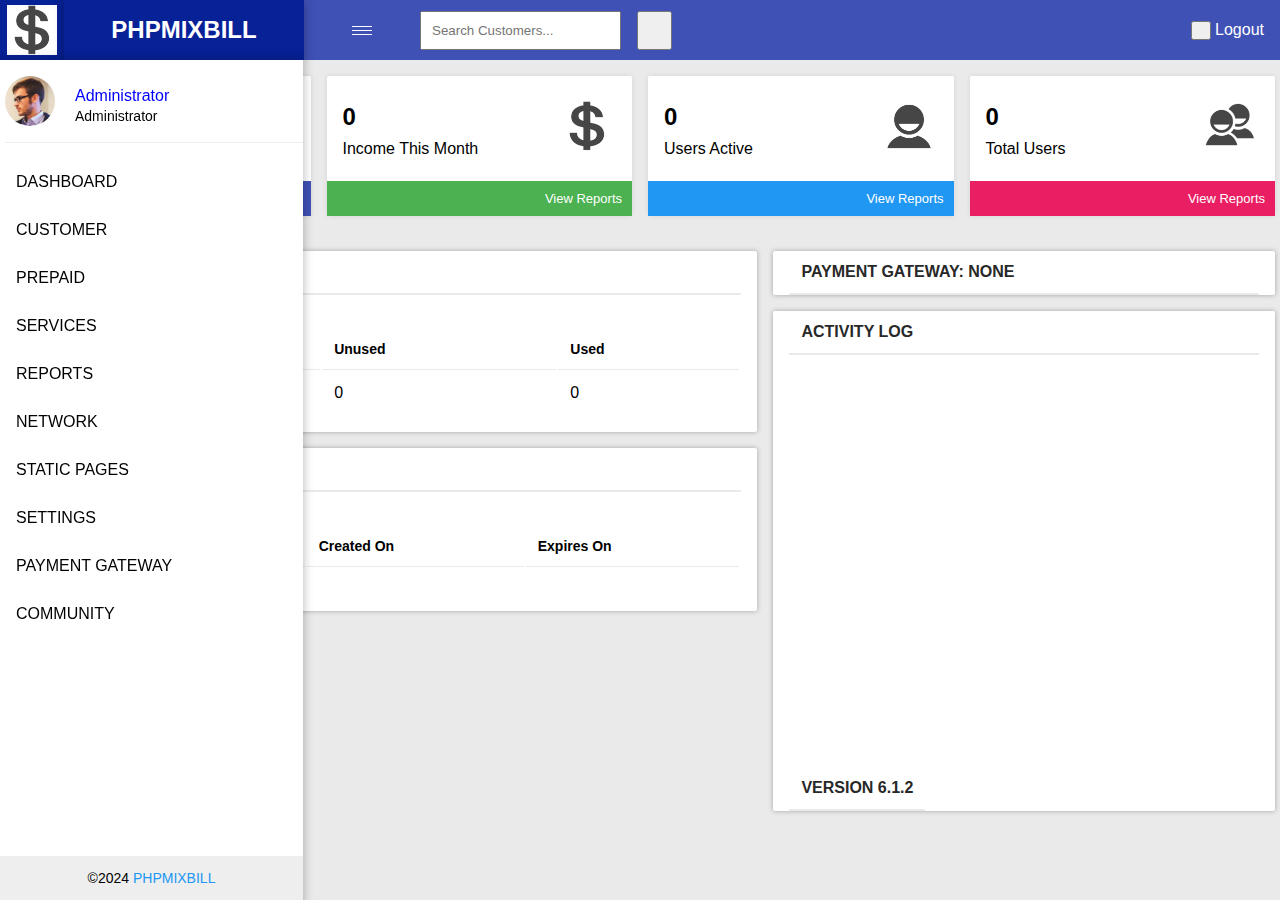
==== index.html @ 2510dfed "New" ====
<html lang="en">
<head>
  <meta charset="UTF-8">
  <meta name="viewport" content="width=device-width, initial-scale=1.0">
  <title>Document</title>
  <link rel="stylesheet" href="style.css">
</head>
<body>
  <header>
    <div class="nav-icon">
      <img src="./icon/money.png" alt="">
    </div>
    <div class="navBar" id="navBar">
      <h1 class="menu-header">PHPMIXBILL</h1>
      <nav>
      <div class="scroll_menu">
          <div class="user">
            <img src="./user/user-01.jpg.webp" alt="">
            <div class="user-id">
              <a href="#">Administrator</a>
              <p>Administrator</p>
            </div>
          </div>
        <ul>
          <li>
            <a href="#">DASHBOARD</a>
          </li>
          <li>
            <a href="#">CUSTOMER</a>
          </li>
          <li>
            <a href="#">PREPAID</a>
          </li>
          <li>
            <a href="#">SERVICES</a>
          </li>
          <li>
            <a href="#">REPORTS</a>
          </li>
          <li>
            <a href="#">NETWORK</a>
          </li>
          <li>
            <a href="#">STATIC PAGES</a>
          </li>
          <li>
            <a href="#">SETTINGS</a>
          </li>
          <li>
            <a href="#">PAYMENT GATEWAY</a>
          </li>
          <li>
            <a href="#">COMMUNITY</a>
          </li>
        </ul>
        </div>
        <div class="watermark"><p>&copy2024 <a href="#">PHPMIXBILL</a></p></div>
      </nav>
      </div>  

    <div id="header">
      <div class="header-1">
        <div class="toggle" id="menuBtn">
          <span class="top_line common"></span>
          <span class="mid_line common"></span>
          <span class="bottom_line common"></span>
        </div>
        <div class="search">
          <form action="/search" method="get" class="contact">
            <input type="search" placeholder="Search Customers..." id="search_customers">
          </form>
            <input type="button" value="" id="scan">
        </div>
      </div>
        <div class="header-2">
          <div class="logout">
            <input type="button" value="" id="scan" style="width: 20px;">  
            Logout
          </div>
        </div>
      </div>
    </header>
    <script src="script.js"></script>

    <div class="sticky-header">0</div>
    
    <!-- Container 1 -->
  <div class="container-1" id="container">
    <div class="container">
      <div class="box-1">
        <div class="balance">
          <h2 class="income" id="income-1">0</h2>
          <p>Income Today</p>
        </div>
        <div class="icon"><img src="./icon/price.png" alt="" style="width: 50px;"></div>
      </div>
      <div class="box-2" id="box_container-1">
        <a href="#">View Reports</a>
      </div>
    </div>
    <div class="container">
      <div class="box-1">
        <div class="balance">
          <h2 class="income" id="income-2">0</h2>
          <p>Income This Month</p>
        </div>
        <div class="icon"><img src="./icon/money.png" alt="" style="width: 50px;"></div>
      </div>
      <div class="box-2" id="box_container-2">
        <a href="#">View Reports</a>
      </div>
    </div>
    <div class="container">
      <div class="box-1">
        <div class="balance">
          <h2 class="income" id="income-3">0</h2>
          <p>Users Active</p>
        </div>
        <div class="icon"><img src="./icon/person.png" alt="" style="width: 50px;"></div>
      </div>
      <div class="box-2" id="box_container-3">
        <a href="#">View Reports</a>
      </div>
    </div>
    <div class="container">
      <div class="box-1">
        <div class="balance">
          <h2 class="income" id="income-4">0</h2>
          <p>Total Users</p>
        </div>
        <div class="icon"><img src="./icon/people.png" alt="" style="width: 50px;"></div>
      </div>
      <div class="box-2" id="box_container-4">
        <a href="#">View Reports</a>
      </div>
    </div>
  </div>

<!-- Container-2 -->
<div class="container-2" id="container">
  <div class="box-table-1">
    <div class="box-21" id="box-21">
      <h2>VOUCHERS STOCK</h2>
      <table class="table-1">
        <thead>
          <tr>
            <th>Plan Name</th>
            <th>Unused</th>
            <th>Used</th>
          </tr>
        </thead>
        <tbody>
          <tr>
            <td>Total</td>
            <td>0</td>
            <td>0</td>
          </tr>
        </tbody>
      </table>
    </div>
    <div class="box-21" id="box-22">
      <h2>USER EXPIRED, TODAY</h2>
      <table class="table-2">
        <thead>
          <tr>
            <th>Id</th>
            <th>Username</th>
            <th>Created On</th>
            <th>Expires On</th>
          </tr>
        </thead>
        <tbody>
          <tr>
            <td></td>
            <td></td>
            <td></td>
            <td></td>
          </tr>
        </tbody>
      </table>
    </div>
  </div>
  <div class="box-table-2">
    <div class="box-22" id="box-22"><h2>PAYMENT GATEWAY: NONE</h2></div>
    <div class="box-22" id="box-23">
      <h2>ACTIVITY LOG</h2>
      <h2 class="box-231">VERSION 6.1.2</h2>
    </div>
  </div>
</div>

</body>
</html>
---- style.css ----
* {
  margin: 0;
  padding: 0;
  box-sizing: border-box;
}

body {
  background-color: #eaeaea;
  font-family: Arial, Helvetica, sans-serif;
  font-size: 16px;
  position: relative;
}

header {
  position: fixed;
  width: 100%;
  top: 0;
  color: white;
  display: flex;
  align-items: center;
  background-color: #3f51b5;
  height: 60px;
  z-index: 1000;
}

.nav-icon {
  padding: 7px;
  background-color: #072196;
  height: 60px;
  display: flex;
  align-items: center;
  justify-content: center;
}

.nav-icon img {
  height: 50px;
}

header h1  {
  font-size: 24px;
}

.header-1 {
  display: flex;
  align-items: center;
}

.search {
  display: flex;
  gap: 1rem;
}

#search_customers {
  padding: 10px;
}

#scan {
  width: 35px;
}

#header {
  display: flex;
  justify-content: space-between;
  align-items: center;
  flex: 1;
  margin-right: 1em;
}

.menu-header {
  background-color: #072196;
  box-shadow: 0 0 10px rgba(0, 0, 0, 0.3);
  height: 100%;
  display: flex;
  justify-content: center;
  align-items: center;
  width: 240px;
}

#menuBtn {
  width: 20px;
  height: 10px;
  position: relative;
  display: flex;
  flex-direction: column;
  justify-content: center;
  margin-left: 3em;
  margin-right: 3em;
  cursor: pointer;
}

.common {
  position: absolute;
  background-color: rgb(255, 255, 255);
  height: 1px;
  width: 100%;
}

.top_line {
  top: 10%;
}

.mid_line {
  top: 50%;
}

.bottom_line {
  bottom: 0;
}

/* Scroll Menu */
.navBar {
  display: block;
  box-sizing: border-box;
}

nav {
  background-color: white;
  position: fixed;
  top: 60px;
  color: #000;
  width: 303px;
  box-shadow: 0 0 10px rgba(0, 0, 0, 0.3);
  height: 100vh;
  overflow-y: scroll;
  scrollbar-width: thin;
  left: 0;
}

nav a {
  color: #2197f4;
  text-decoration: none;
  width: 100%;
}

nav li {
  list-style: none;
}

.profile-img {
  width: 70px;
  border-radius: 50%;
}

.user {
  display: flex;
  align-items: center;
  column-gap: 20px;
  margin-top: 1rem;
  margin-left: 5px;
  padding-bottom: 1rem;
  border-bottom: 1px solid;
  border-color: #eeeeee;
  font-size: 16px;
}

.user img {
  height: 50px;
  width: 50px;
  border-radius: 50%;
}

.user-id a {
  color: blue;
}

.user-id p {
  font-size: 14px;
}

.user-id {
  line-height: 20px;
  margin-top: 10px;
}

ul {
  margin-top: 15px;
  list-style: none;
}

li {
  line-height: 1rem;
}

nav ul li a {
  padding: 1em;
  display: block;
  text-decoration: none;
  color: black;
  width: 100%;
}

li:hover {
  background-color: #eeeeee;
}

/* Watermark */
.watermark {
  position: fixed;
  z-index: 1000;
  bottom: 0;
  background-color: #eeeeee;
  width: 303px;
  padding: 1em;
  text-align: center;
  font-size: 14px;
  pointer-events: none;
}

.sticky-header {
  height: 60px;
}

/* Container-1 */
a {
  color: white;
  text-decoration: none;
}

.container-1 {
  margin-top: 20px;
  margin-right: 1rem;
  display: flex;
  justify-content: center;
  justify-content: center;
  align-items: center;
  gap: 1rem;
  
}

.container {
  flex: 1;
  display: flex;
  flex-direction: column;
  min-width: 250px;
  margin-bottom: 1.2rem;
  border-radius: 2px;
  box-shadow: 0 0 5px rgba(41, 41, 41, 0.1);
}

.box-1 {
  background-color: #fff;
  padding: 1rem;
  padding-top: 25px;
  padding-bottom: 1rem;
  line-height: 2rem;
  display: flex;
  position: relative;
  border-top-right-radius: 2px;
  border-top-left-radius: 2px;
}

.icon {
  position: absolute;
  right: 20px;
}

.box-2 {
  background-color: #3f51b5;
  padding: 10px;
  display: flex;
  justify-content: flex-end;
  font-size: 13px;
}

#box_container-1 {
  background-color: #3f51b5;
}

#box_container-2 {
  background-color: #4cb151;
}

#box_container-3 {
  background-color: #2197f4;
}

#box_container-4 {
  background-color: #ea1e63;
}

.balance {
  z-index: 1;
}

/* Container-2 */
.container-2 {
  display: flex;
  column-gap: 1rem;
  margin-right: 1rem;
}

.container-2 h2 {
  font-size: 16px;
  color: rgb(40, 40, 40);
  padding: 12px;
  border-bottom: 2px solid #eaeaea;
  margin: 0 1rem;
}

.box-table-1 {
  flex: 1.5;
}

.box-table-2 {
  flex: 1;
}

.box-21 {
  box-shadow: 0 0 5px rgba(0, 0, 0, 0.3);
  border-radius: 2px;
  margin-bottom: 1rem;
  background-color: white;
}

.box-22 {
  border-radius: 2px;
  box-shadow: 0 0 5px rgba(0, 0, 0, 0.3);
  margin-bottom: 1rem;
  background-color: white;
}

#box-23 {
  position: relative;
  height: 500px;
}

.box-231 {
  position: absolute;
  bottom: 0;
}

/* Table */
table {
  margin-top: 1rem;
  width: 100%;
  padding: 1rem;
  text-align: left;
}

th {
  padding: 12px;
  border-bottom: 1px solid #eaeaea;
  font-size: 14px;
  
}

td {
  padding: 12px;
}

#container {
  margin-left: 350px;
  margin-right: 1rem;
}

@media screen and (min-width: 1301px) {
  nav {
    padding-bottom: 100px;
  }
}

@media screen and (max-width: 1300px) {
  #container {
    margin-left: 5px;
    margin-right: 5px;
  }

  nav {
    padding-bottom: 100px;
  }

  .container-1 {
    margin: 1em;
    flex-wrap: wrap;
  }

  .container-2 {
    flex-wrap: wrap;
    margin: 1em;
  }
}

@media screen and (max-width: 600px) {
  .container-1 {
    flex: 1 1 100%;
  }

  .container-2 {
    display: flex;
    flex-direction: column;
  }
}
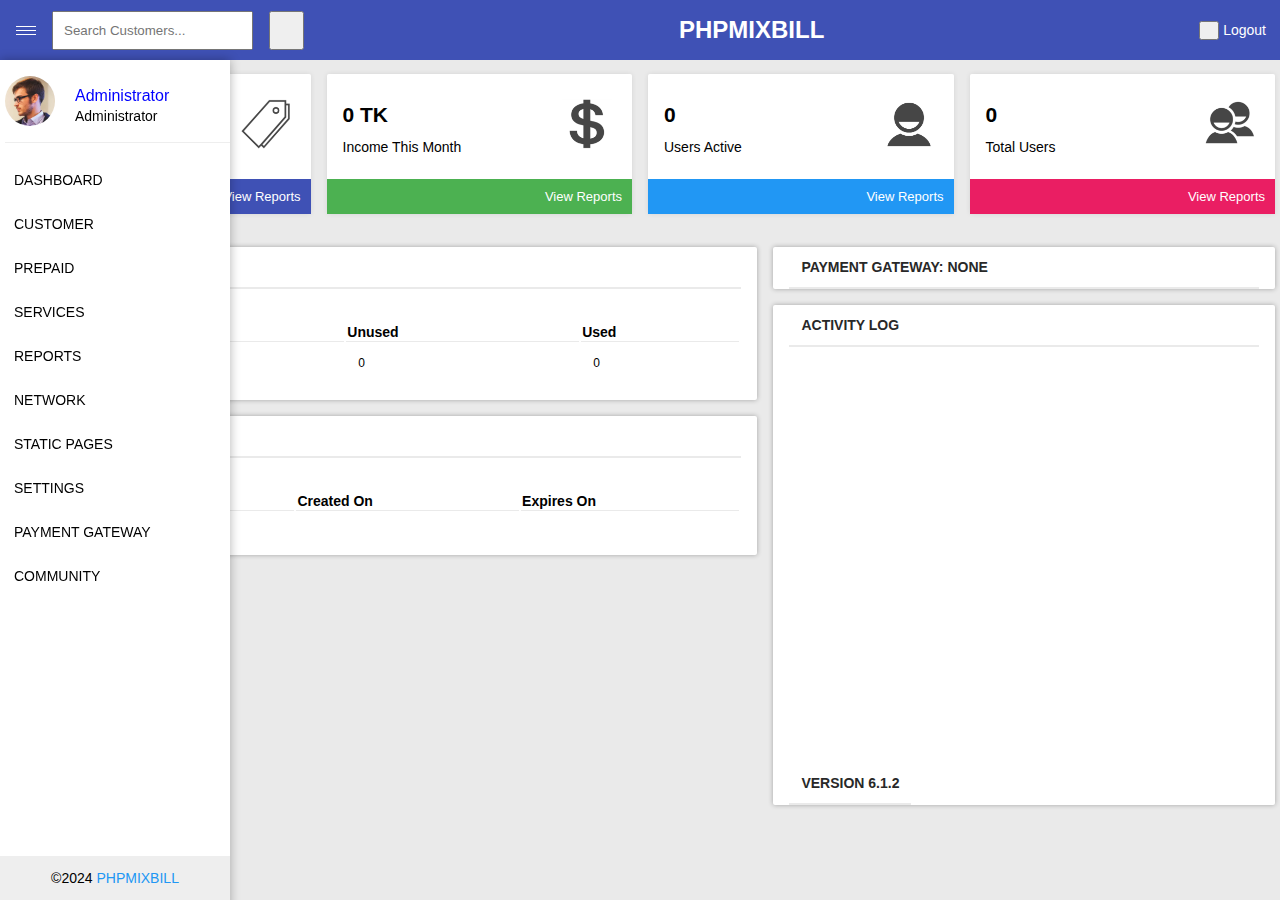
==== commit d0beb985: "New Update" ====
--- a/index.html
+++ b/index.html
@@ -69,9 +69,10 @@
           <form action="/search" method="get" class="contact">
             <input type="search" placeholder="Search Customers..." id="search_customers">
           </form>
-            <input type="button" value="" id="scan">
+          <input type="button" value="" id="scan">
         </div>
       </div>
+      <h1 class="small-header">PHPMIXBILL</h1>
         <div class="header-2">
           <div class="logout">
             <input type="button" value="" id="scan" style="width: 20px;">  
@@ -89,7 +90,7 @@
     <div class="container">
       <div class="box-1">
         <div class="balance">
-          <h2 class="income" id="income-1">0</h2>
+          <h2 class="income" id="income-1">0 TK</h2>
           <p>Income Today</p>
         </div>
         <div class="icon"><img src="./icon/price.png" alt="" style="width: 50px;"></div>
@@ -101,7 +102,7 @@
     <div class="container">
       <div class="box-1">
         <div class="balance">
-          <h2 class="income" id="income-2">0</h2>
+          <h2 class="income" id="income-2">0 TK</h2>
           <p>Income This Month</p>
         </div>
         <div class="icon"><img src="./icon/money.png" alt="" style="width: 50px;"></div>
--- a/style.css
+++ b/style.css
@@ -353,6 +353,10 @@
   margin-right: 1rem;
 }
 
+.small-header {
+  display: none;
+}
+
 @media screen and (min-width: 1301px) {
   nav {
     padding-bottom: 100px;
@@ -360,20 +364,68 @@
 }
 
 @media screen and (max-width: 1300px) {
+  body {
+    font-size: 14px;
+  }
+
+  nav {
+    width: 230px;
+  }
+
+  nav ul {
+    margin-bottom: 40px;
+  }
+
+  .watermark {
+    width: 230px;
+  }
+
+  
+  thead {
+    font-size: 12px;
+  }
+
+  th {
+    padding: 1px;
+  }
+
+  tbody {
+    font-size: 12px;
+  }
+  
+  .small-header {
+    display: block;
+  }
+
+  #menuBtn {
+    margin-left: 1rem;
+    margin-right: 1rem;
+  }
+
+  .menu-header {
+    display: none;
+  }
+  .nav-icon {
+    display: none;
+  }
   #container {
     margin-left: 5px;
     margin-right: 5px;
   }
-
+  
   nav {
     padding-bottom: 100px;
   }
-
+  
   .container-1 {
     margin: 1em;
     flex-wrap: wrap;
   }
-
+  
+  .container-2 h2 {
+    font-size: 14px;
+  }
+  
   .container-2 {
     flex-wrap: wrap;
     margin: 1em;
@@ -381,6 +433,12 @@
 }
 
 @media screen and (max-width: 600px) {
+  .search {
+    display: none;
+  }
+  .logout  {
+    display: none;
+  }
   .container-1 {
     flex: 1 1 100%;
   }
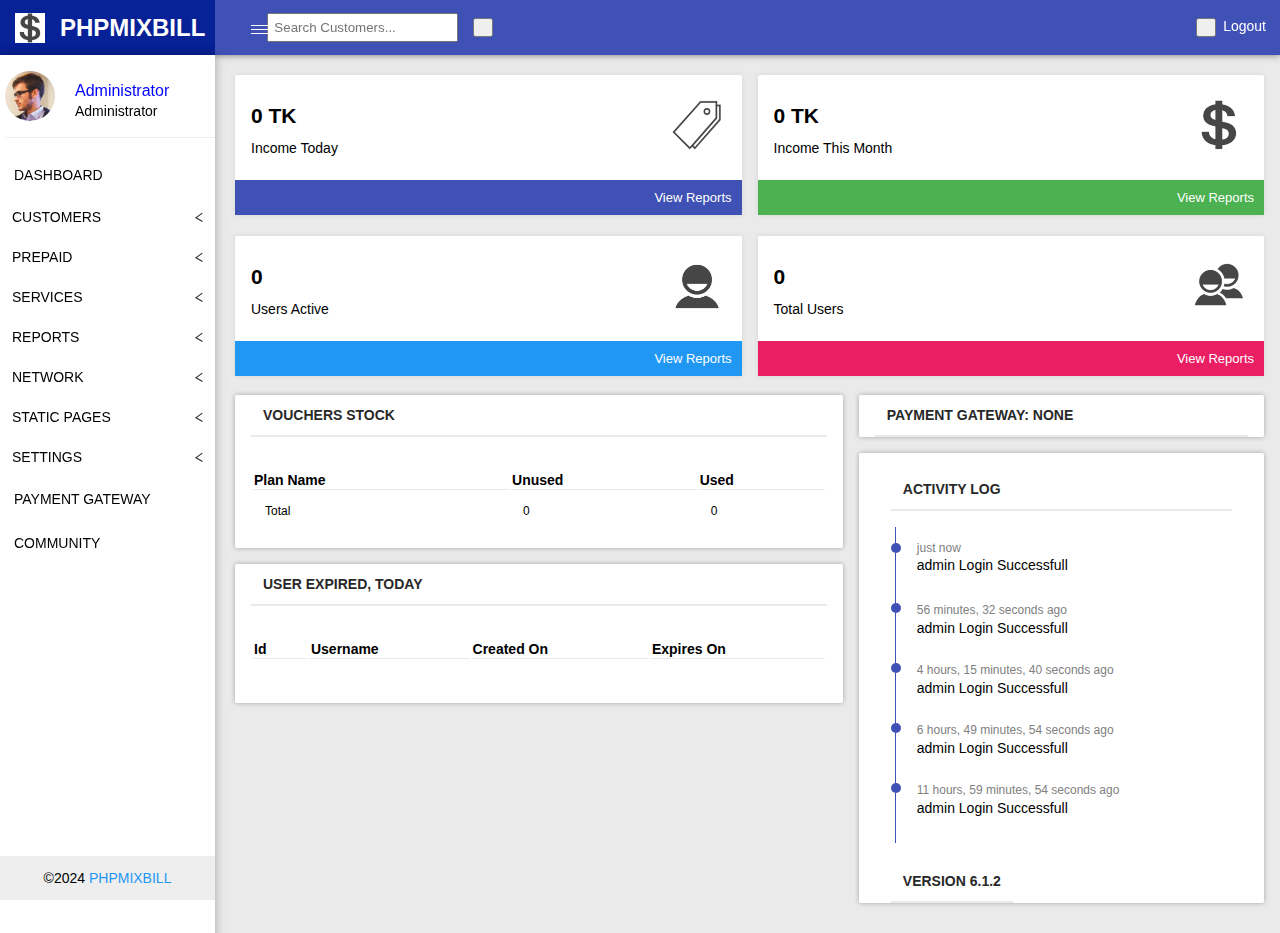
==== commit e7255253: "New add" ====
--- a/index.html
+++ b/index.html
@@ -23,28 +23,94 @@
           </div>
         <ul>
           <li>
-            <a href="#">DASHBOARD</a>
-          </li>
-          <li>
-            <a href="#">CUSTOMER</a>
-          </li>
-          <li>
-            <a href="#">PREPAID</a>
-          </li>
-          <li>
-            <a href="#">SERVICES</a>
-          </li>
-          <li>
-            <a href="#">REPORTS</a>
-          </li>
-          <li>
-            <a href="#">NETWORK</a>
-          </li>
-          <li>
-            <a href="#">STATIC PAGES</a>
-          </li>
-          <li>
-            <a href="#">SETTINGS</a>
+            <a href="index.html">DASHBOARD</a>
+          </li>
+          <li>
+            <details>
+              <summary>CUSTOMERS
+                <div class="arrow">
+                  <span class="top-arrow arrow-body"></span>
+                  <span class="bottom-arrow arrow-body"></span>
+                </div>
+              </summary>
+              <a href="New-contact.html">Add New Contatct</a>
+              <a href="list-contact.html">List Contact</a>
+            </details>
+          </li>
+          <li>
+            <details>
+              <summary>PREPAID
+                <div class="arrow">
+                  <span class="top-arrow arrow-body"></span>
+                  <span class="bottom-arrow arrow-body"></span>
+                </div>
+              </summary>
+              <a href="prepaid-user.html">Prepaid Users</a>
+              <a href="prepaid-vouchers.html">Prepaid Vouchers</a>
+              <a href="#">Refill Account</a>
+              <a href="#">Recharge Account</a>
+            </details>
+          </li>
+          <li>
+            <details>
+              <summary>SERVICES
+                <div class="arrow">
+                  <span class="top-arrow arrow-body"></span>
+                  <span class="bottom-arrow arrow-body"></span>
+                </div>
+              </summary>
+              <a href="#">Hotspot Plans</a>
+              <a href="#">PPPOE Plans</a>
+              <a href="#">Bandwidth Plans</a>
+            </details>
+          </li>
+          <li>
+            <details>
+              <summary>REPORTS
+                <div class="arrow">
+                  <span class="top-arrow arrow-body"></span>
+                  <span class="bottom-arrow arrow-body"></span>
+                </div>
+              </summary>
+              <a href="daily-reports.html">Daily Reports</a>
+              <a href="#">Period Reports</a>
+            </details>
+          </li>
+          <li>
+            <details>
+              <summary>NETWORK
+                <div class="arrow">
+                  <span class="top-arrow arrow-body"></span>
+                  <span class="bottom-arrow arrow-body"></span>
+                </div>
+              </summary>
+              <a href="routers.html">Routers</a>
+              <a href="ip-pool.html">IP Pool</a>
+            </details>
+          </li>
+          <li>
+            <details>
+              <summary>STATIC PAGES
+                <div class="arrow">
+                  <span class="top-arrow arrow-body"></span>
+                  <span class="bottom-arrow arrow-body"></span>
+                </div>
+              </summary>
+              <a href="#">Routers</a>
+              <a href="#">IP Pool</a>
+            </details>
+          </li>
+          <li>
+            <details>
+              <summary>SETTINGS
+                <div class="arrow">
+                  <span class="top-arrow arrow-body"></span>
+                  <span class="bottom-arrow arrow-body"></span>
+                </div>
+              </summary>
+              <a href="#">Routers</a>
+              <a href="#">IP Pool</a>
+            </details>
           </li>
           <li>
             <a href="#">PAYMENT GATEWAY</a>
@@ -69,14 +135,14 @@
           <form action="/search" method="get" class="contact">
             <input type="search" placeholder="Search Customers..." id="search_customers">
           </form>
-          <input type="button" value="" id="scan">
+          <input type="button" value="" id="scan" style="width: 20px;">
         </div>
       </div>
       <h1 class="small-header">PHPMIXBILL</h1>
         <div class="header-2">
           <div class="logout">
-            <input type="button" value="" id="scan" style="width: 20px;">  
-            Logout
+            <input type="button" value="" id="logout" style="width: 20px;">  
+            <p>Logout</p>
           </div>
         </div>
       </div>
@@ -183,10 +249,79 @@
   </div>
   <div class="box-table-2">
     <div class="box-22" id="box-22"><h2>PAYMENT GATEWAY: NONE</h2></div>
-    <div class="box-22" id="box-23">
+    <div class="box-23" id="box-23">
       <h2>ACTIVITY LOG</h2>
-      <h2 class="box-231">VERSION 6.1.2</h2>
-    </div>
+
+      <div class="data-activity">
+        <div class="flex-log-1">
+          <div class="bullet-log">
+            <span class="line-top"></span>
+            <span class="bullet"></span>
+            <span class="line"></span>
+          </div>
+        </div>
+        <div class="flex-log-2">
+          <div class="data-log">
+            <div id="time-log">just now</div>
+            <div id="activity-log">admin Login Successfull</div>
+          </div>
+        </div>
+      </div>
+
+      <div class="data-activity2">
+        <div class="flex-log-1">
+          <div class="bullet-log">
+            <span class="bullet"></span>
+            <span class="line"></span>
+          </div>
+        </div>
+        <div class="flex-log-2">
+          <div class="data-log">
+            <div id="time-log">56 minutes, 32 seconds ago</div>
+            <div id="activity-log">admin Login Successfull</div>
+          </div>
+        </div>
+      </div>
+
+      <div class="data-activity2">
+        <div class="flex-log-1">
+          <div class="bullet-log">
+            <span class="bullet"></span>
+            <span class="line"></span>
+          </div>
+        </div>
+        <div class="flex-log-2">
+          <div id="time-log">4 hours, 15 minutes, 40 seconds ago</div>
+          <div id="activity-log">admin Login Successfull</div>
+        </div>
+      </div>
+
+      <div class="data-activity2">
+        <div class="flex-log-1">
+          <div class="bullet-log">
+            <span class="bullet"></span>
+            <span class="line"></span>
+          </div>
+        </div>
+        <div class="flex-log-2">
+          <div id="time-log">6 hours, 49 minutes, 54 seconds ago</div>
+            <div id="activity-log">admin Login Successfull</div>
+        </div>
+      </div>
+
+      <div class="data-activity2">
+        <div class="flex-log-1">
+          <div class="bullet-log">
+            <span class="bullet"></span>
+            <span class="line"></span>
+          </div>
+        </div>
+        <div class="flex-log-2">
+          <div id="time-log">11 hours, 59 minutes, 54 seconds ago</div>
+            <div id="activity-log">admin Login Successfull</div>
+        </div>
+      </div>
+      <h2 class="box-231">VERSION 6.1.2</h2>    </div>
   </div>
 </div>
 
--- a/style.css
+++ b/style.css
@@ -7,7 +7,7 @@
 body {
   background-color: #eaeaea;
   font-family: Arial, Helvetica, sans-serif;
-  font-size: 16px;
+  font-size: 14px;
   position: relative;
 }
 
@@ -19,21 +19,23 @@
   display: flex;
   align-items: center;
   background-color: #3f51b5;
+  height: 55px;
+  z-index: 1000;
+  box-shadow: 0 0 7px rgba(0, 0, 0, 0.5);
+}
+
+.nav-icon {
+  padding: 0;
+  background-color: #072196;
+  width: 60px;
   height: 60px;
-  z-index: 1000;
-}
-
-.nav-icon {
-  padding: 7px;
-  background-color: #072196;
-  height: 60px;
   display: flex;
   align-items: center;
   justify-content: center;
 }
 
 .nav-icon img {
-  height: 50px;
+  width: 30px;
 }
 
 header h1  {
@@ -47,15 +49,18 @@
 
 .search {
   display: flex;
-  gap: 1rem;
+  justify-content: center;
+  align-items: center;
+  gap: 15px;
 }
 
 #search_customers {
   padding: 10px;
 }
 
-#scan {
-  width: 35px;
+.logout {
+  display: flex;
+  gap: 7px;
 }
 
 #header {
@@ -68,12 +73,13 @@
 
 .menu-header {
   background-color: #072196;
-  box-shadow: 0 0 10px rgba(0, 0, 0, 0.3);
+  /* box-shadow: 0 0 10px rgba(0, 0, 0, 0.3); */
   height: 100%;
   display: flex;
   justify-content: center;
   align-items: center;
-  width: 240px;
+  margin-left: 0;
+  padding-right: 10px;
 }
 
 #menuBtn {
@@ -97,14 +103,17 @@
 
 .top_line {
   top: 10%;
+  transform: translate(100%, 100%);
 }
 
 .mid_line {
   top: 50%;
+  transform: translate(100%, 100%);
 }
 
 .bottom_line {
   bottom: 0;
+  transform: translate(100%, 100%);
 }
 
 /* Scroll Menu */
@@ -116,14 +125,19 @@
 nav {
   background-color: white;
   position: fixed;
-  top: 60px;
+  top: 55px;
   color: #000;
-  width: 303px;
+  width: 215px;
   box-shadow: 0 0 10px rgba(0, 0, 0, 0.3);
   height: 100vh;
+  padding-bottom: 90px;
+  left: 0;
+}
+
+nav:hover {
   overflow-y: scroll;
   scrollbar-width: thin;
-  left: 0;
+
 }
 
 nav a {
@@ -189,9 +203,46 @@
   width: 100%;
 }
 
-li:hover {
+a:hover {
   background-color: #eeeeee;
 }
+
+summary:hover {
+  background-color: #eeeeee;
+}
+
+summary {
+  padding: 12px;
+  cursor: pointer;
+  list-style: none;
+  display: flex;
+  justify-content: space-between;
+}
+
+.arrow {
+  width: 8px;
+  position: relative;
+}
+
+.top-arrow {
+  top: 5.5;
+  left: 0;
+  height: 1px;
+  width: 8px;
+  position: absolute;
+  transform: rotate(145deg);
+  background-color: #272727;
+}
+.bottom-arrow {
+  height: 1px;
+  left: 0;
+  width: 8px;
+  position: absolute;
+  transform: rotate(30deg);
+  background-color: #272727;
+  bottom: 5.5;
+}
+
 
 /* Watermark */
 .watermark {
@@ -199,7 +250,7 @@
   z-index: 1000;
   bottom: 0;
   background-color: #eeeeee;
-  width: 303px;
+  width: 215px;
   padding: 1em;
   text-align: center;
   font-size: 14px;
@@ -207,7 +258,7 @@
 }
 
 .sticky-header {
-  height: 60px;
+  height: 55px;
 }
 
 /* Container-1 */
@@ -228,10 +279,10 @@
 }
 
 .container {
-  flex: 1;
+  flex-grow: 1;
   display: flex;
   flex-direction: column;
-  min-width: 250px;
+  min-width: 190px;
   margin-bottom: 1.2rem;
   border-radius: 2px;
   box-shadow: 0 0 5px rgba(41, 41, 41, 0.1);
@@ -319,14 +370,86 @@
   background-color: white;
 }
 
+.box-23 {
+  border-radius: 2px;
+  box-shadow: 0 0 5px rgba(0, 0, 0, 0.3);
+  margin-bottom: 1rem;
+  background-color: white;
+  padding: 1rem;
+  height: 450px;
+}
+
 #box-23 {
   position: relative;
-  height: 500px;
 }
 
 .box-231 {
   position: absolute;
   bottom: 0;
+}
+
+/* Activity-log */
+
+.data-activity {
+  display: flex;
+  align-items: center;
+  padding: 1rem 1rem 0;
+}
+
+.data-activity2 {
+  display: flex;
+  padding: 0 1rem;
+}
+
+.flex-log-1 {
+  padding-right: 1rem;
+}
+
+.flex-log-2 {
+  display: flex;
+  flex-direction: column;
+  line-height: 1.3;
+}
+
+.data-log {
+  padding-bottom: 15px;
+}
+
+#time-log {
+  font-size: 12px;
+  color: grey;
+}
+
+.bullet-log {
+  display: flex;
+  flex-direction: column;
+  align-items: center;
+  justify-content: center;
+}
+
+.bullet {
+  background-color: #3f51b5;
+  width: 10px;
+  height: 10px;
+  border-radius: 50%;
+}
+
+.line {
+  background-color: #3f51b5;
+  width: 1px;
+  height: 50px;
+}
+
+.line-top {
+  background-color: #3f51b5;
+  width: 1px;
+  height: 1rem;
+}
+
+.line-bottom {
+  background-color: #000;
+  width: 1px;
+  height: 34px;
 }
 
 /* Table */
@@ -349,13 +472,14 @@
 }
 
 #container {
-  margin-left: 350px;
+  margin-left: 235px;
   margin-right: 1rem;
 }
 
 .small-header {
   display: none;
 }
+
 
 @media screen and (min-width: 1301px) {
   nav {
@@ -368,84 +492,102 @@
     font-size: 14px;
   }
 
-  nav {
-    width: 230px;
-  }
-
-  nav ul {
-    margin-bottom: 40px;
-  }
-
-  .watermark {
-    width: 230px;
-  }
-
-  
-  thead {
-    font-size: 12px;
-  }
-
-  th {
-    padding: 1px;
-  }
-
-  tbody {
-    font-size: 12px;
-  }
-  
-  .small-header {
-    display: block;
-  }
-
   #menuBtn {
     margin-left: 1rem;
     margin-right: 1rem;
   }
 
+  nav ul {
+    margin-bottom: 40px;
+  }
+
+  .search {
+    display: flex;
+    margin-right: 1rem;
+  }
+  
+  #search_customers {
+    padding: 5px;
+    width: 100%;
+  }
+
+  /* .logout p {
+    
+  } */
+  
+  thead {
+    font-size: 12px;
+  }
+
+  th {
+    padding: 1px;
+  }
+
+  tbody {
+    font-size: 12px;
+  }
+  
+  
+  .container-1 {
+    flex-wrap: wrap;
+  }
+  
+  .container-2 h2 {
+    font-size: 14px;
+  }
+  
+  .container-2 {
+    display: flex;
+    flex-wrap: wrap;
+    margin: 1em;
+  }
+  .container {
+    margin-bottom: 5px;
+    flex: 1 1 40%;
+  }
+
+  .box-table-2 {
+    min-width: 300px;
+  }
+}
+
+
+@media screen and (max-width: 600px) {
+  .small-header {
+    display: block;
+  }
+
+  #menuBtn {
+    margin-left: 1rem;
+    margin-right: 1rem;
+  }
+
   .menu-header {
     display: none;
   }
   .nav-icon {
     display: none;
   }
-  #container {
-    margin-left: 5px;
-    margin-right: 5px;
-  }
   
   nav {
     padding-bottom: 100px;
-  }
-  
-  .container-1 {
-    margin: 1em;
-    flex-wrap: wrap;
-  }
-  
-  .container-2 h2 {
-    font-size: 14px;
-  }
-  
-  .container-2 {
-    flex-wrap: wrap;
-    margin: 1em;
-  }
-}
-
-@media screen and (max-width: 600px) {
+    height: 100%;
+  }
   .search {
     display: none;
   }
   .logout  {
     display: none;
   }
-  .container-1 {
-    flex: 1 1 100%;
-  }
-
-  .container-2 {
+  #container {
+    margin-left: 1rem;
+    flex: 1;
+  }
+  /* .container-2 {
     display: flex;
     flex-direction: column;
-  }
-}
-
+    overflow-x: scroll;
+  } */
+
+}
+
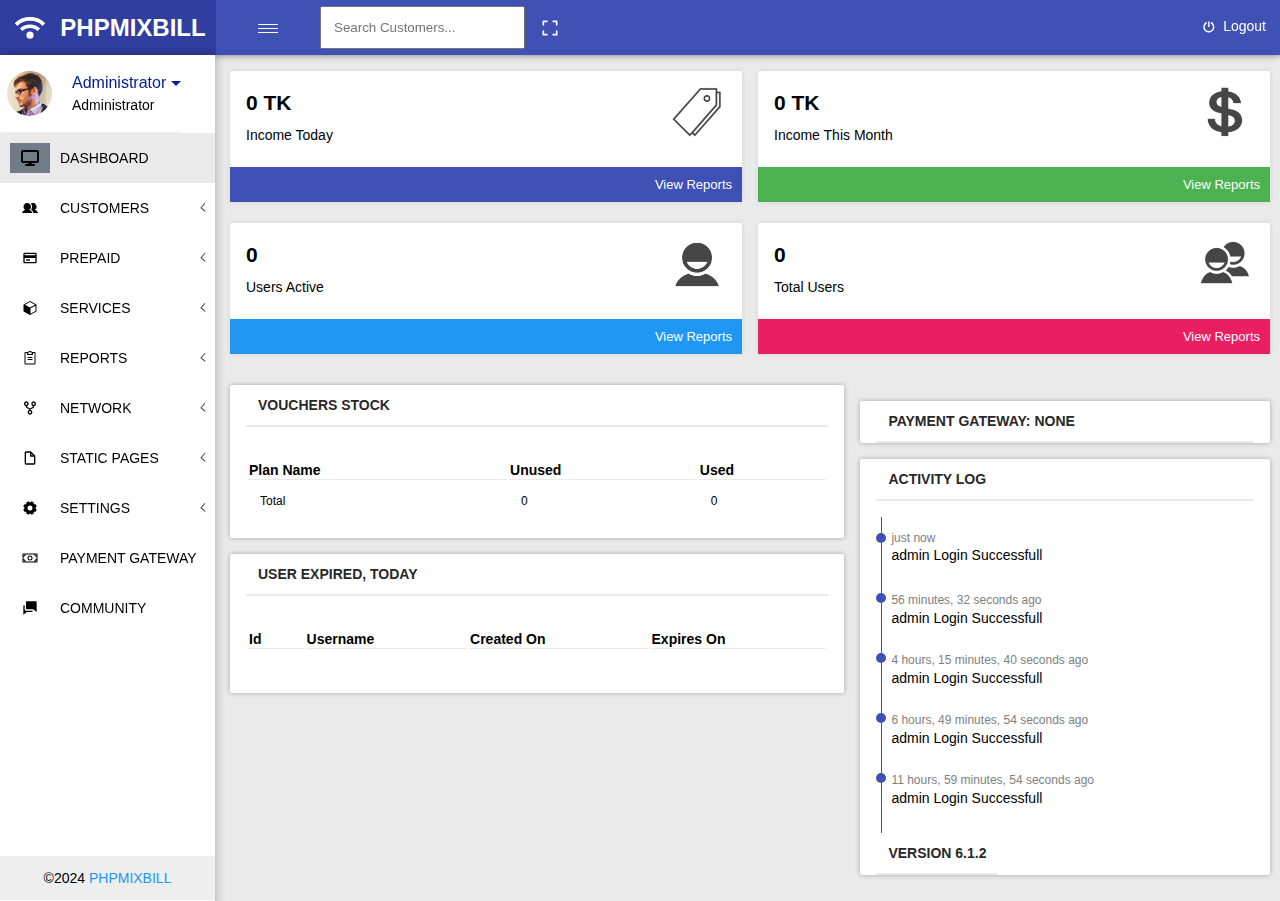
==== commit 8500cb6b: "Half done" ====
--- a/index.html
+++ b/index.html
@@ -3,31 +3,66 @@
   <meta charset="UTF-8">
   <meta name="viewport" content="width=device-width, initial-scale=1.0">
   <title>Document</title>
+  <link rel="stylesheet" href="dashboard.css">
   <link rel="stylesheet" href="style.css">
 </head>
 <body>
   <header>
     <div class="nav-icon">
-      <img src="./icon/money.png" alt="">
-    </div>
-    <div class="navBar" id="navBar">
+    <svg xmlns="http://www.w3.org/2000/svg" width="50" height="50" viewBox="0 0 24 28" style="fill: rgb(255, 255, 255);"><path d="M17.671 14.307C16.184 12.819 14.17 12 12 12s-4.184.819-5.671 2.307l1.414 1.414c1.11-1.11 2.621-1.722 4.257-1.722 1.636.001 3.147.612 4.257 1.722l1.414-1.414z"></path><path d="M20.437 11.292c-4.572-4.573-12.301-4.573-16.873 0l1.414 1.414c3.807-3.807 10.238-3.807 14.045 0l1.414-1.414z"></path><path d="M20.437 11.292c-4.572-4.573-12.301-4.573-16.873 0l1.414 1.414c3.807-3.807 10.238-3.807 14.045 0l1.414-1.414z"></path><circle cx="12" cy="18" r="2"></circle></svg>
+    </div>
+    <div class="sidebar" id="sidebar">
       <h1 class="menu-header">PHPMIXBILL</h1>
       <nav>
       <div class="scroll_menu">
-          <div class="user">
-            <img src="./user/user-01.jpg.webp" alt="">
-            <div class="user-id">
-              <a href="#">Administrator</a>
-              <p>Administrator</p>
+        <details>
+          <summary class="user-profile">
+            <div class="user" href="#">
+              <img src="./user/user-01.jpg.webp" alt="">
+              <span class="sidebar-text">
+                <details>
+                  <summary class="user-profile">
+                    <span class="user-name">Administrator</span>
+                    <span class="user-details"></span>
+                  </summary>
+                  <div class="menu-account">
+                    <a href="" class="profile">
+                      <svg xmlns="http://www.w3.org/2000/svg" height="12" fill="#2f2727" viewBox="0 0 256 256"><path d="M230.93,220a8,8,0,0,1-6.93,4H32a8,8,0,0,1-6.92-12c15.23-26.33,38.7-45.21,66.09-54.16a72,72,0,1,1,73.66,0c27.39,8.95,50.86,27.83,66.09,54.16A8,8,0,0,1,230.93,220Z"></path></svg>
+                      <span class="account-info">My Account</span>
+                    </a>
+                    <a href="" class="profile">
+                      <svg xmlns="http://www.w3.org/2000/svg" height="12" viewBox="0 0 576 512"><!--!Font Awesome Free 6.6.0 by @fontawesome - https://fontawesome.com License - https://fontawesome.com/license/free Copyright 2024 Fonticons, Inc.--><path fill="#000000" d="M413.5 237.5c-28.2 4.8-58.2-3.6-80-25.4l-38.1-38.1C280.4 159 272 138.8 272 117.6l0-12.1L192.3 62c-5.3-2.9-8.6-8.6-8.3-14.7s3.9-11.5 9.5-14l47.2-21C259.1 4.2 279 0 299.2 0l18.1 0c36.7 0 72 14 98.7 39.1l44.6 42c24.2 22.8 33.2 55.7 26.6 86L503 183l8-8c9.4-9.4 24.6-9.4 33.9 0l24 24c9.4 9.4 9.4 24.6 0 33.9l-88 88c-9.4 9.4-24.6 9.4-33.9 0l-24-24c-9.4-9.4-9.4-24.6 0-33.9l8-8-17.5-17.5zM27.4 377.1L260.9 182.6c3.5 4.9 7.5 9.6 11.8 14l38.1 38.1c6 6 12.4 11.2 19.2 15.7L134.9 484.6c-14.5 17.4-36 27.4-58.6 27.4C34.1 512 0 477.8 0 435.7c0-22.6 10.1-44.1 27.4-58.6z"/></svg>
+                      <span class="account-info">Change Password</span>
+                    </a>
+                    <a href="#" class="profile">
+                      <svg xmlns="http://www.w3.org/2000/svg" height="12" fill="#2f2727" viewBox="0 0 256 256"><path d="M116,128V48a12,12,0,0,1,24,0v80a12,12,0,0,1-24,0Zm66.55-82a12,12,0,0,0-13.1,20.1C191.41,80.37,204,103,204,128a76,76,0,0,1-152,0c0-25,12.59-47.63,34.55-61.95A12,12,0,0,0,73.45,46C44.56,64.78,28,94.69,28,128a100,100,0,0,0,200,0C228,94.69,211.44,64.78,182.55,46Z"></path></svg>
+                      <span class="account-info">Logout</span>
+                    </a>
+                  </div>
+                </details>
+                <p>Administrator</p>
+              </span>
             </div>
-          </div>
+          </summary>
+        </details>
         <ul>
           <li>
-            <a href="index.html">DASHBOARD</a>
-          </li>
-          <li>
-            <details>
-              <summary>CUSTOMERS
+            <details>
+              <summary class="fa-nav dashboard">
+                <div class="detail-name" href="#">
+                    <svg class="fa-nav-icon icon-container dashboard-icon" id="navIcon" xmlns="http://www.w3.org/2000/svg" viewBox="0 0 576 512"><!--!Font Awesome Free 6.6.0 by @fontawesome - https://fontawesome.com License - https://fontawesome.com/license/free Copyright 2024 Fonticons, Inc.--><path d="M64 0C28.7 0 0 28.7 0 64L0 352c0 35.3 28.7 64 64 64l176 0-10.7 32L160 448c-17.7 0-32 14.3-32 32s14.3 32 32 32l256 0c17.7 0 32-14.3 32-32s-14.3-32-32-32l-69.3 0L336 416l176 0c35.3 0 64-28.7 64-64l0-288c0-35.3-28.7-64-64-64L64 0zM512 64l0 288L64 352 64 64l448 0z"/></svg>
+                    <span class="sidebar-text">DASHBOARD</span>
+                  </div>
+                </summary>
+            </details>
+          </li>
+          <li>
+            <details>
+              <summary class=" fa-nav">
+                <div class="detail-name">
+                  <svg class="fa-nav-icon icon-container" id="navIcon" xmlns="http://www.w3.org/2000/svg" viewBox="0 0 256 256"><path d="M164.47,195.63a8,8,0,0,1-6.7,12.37H10.23a8,8,0,0,1-6.7-12.37,95.83,95.83,0,0,1,47.22-37.71,60,60,0,1,1,66.5,0A95.83,95.83,0,0,1,164.47,195.63Zm87.91-.15a95.87,95.87,0,0,0-47.13-37.56A60,60,0,0,0,144.7,54.59a4,4,0,0,0-1.33,6A75.83,75.83,0,0,1,147,150.53a4,4,0,0,0,1.07,5.53,112.32,112.32,0,0,1,29.85,30.83,23.92,23.92,0,0,1,3.65,16.47,4,4,0,0,0,3.95,4.64h60.3a8,8,0,0,0,7.73-5.93A8.22,8.22,0,0,0,252.38,195.48Z"></path></svg>
+                  <span class="sidebar-text">CUSTOMERS</span>
+                </div>
                 <div class="arrow">
                   <span class="top-arrow arrow-body"></span>
                   <span class="bottom-arrow arrow-body"></span>
@@ -39,7 +74,11 @@
           </li>
           <li>
             <details>
-              <summary>PREPAID
+              <summary class=" fa-nav">
+                <div class="detail-name">
+                  <svg class="fa-nav-icon icon-container" id="navIcon" xmlns="http://www.w3.org/2000/svg" viewBox="0 0 24 24"><path d="M20 4H4c-1.103 0-2 .897-2 2v12c0 1.103.897 2 2 2h16c1.103 0 2-.897 2-2V6c0-1.103-.897-2-2-2zM4 6h16v2H4V6zm0 12v-6h16.001l.001 6H4z"></path><path d="M6 14h6v2H6z"></path></svg>
+                  <span class="sidebar-text">PREPAID</span>
+                </div>
                 <div class="arrow">
                   <span class="top-arrow arrow-body"></span>
                   <span class="bottom-arrow arrow-body"></span>
@@ -53,7 +92,11 @@
           </li>
           <li>
             <details>
-              <summary>SERVICES
+              <summary class=" fa-nav">
+                <div class="detail-name">
+                  <svg class="fa-nav-icon icon-container" id="navIcon" xmlns="http://www.w3.org/2000/svg" viewBox="0 0 256 256"><path d="M223.68,66.15,135.68,18a15.88,15.88,0,0,0-15.36,0l-88,48.17a16,16,0,0,0-8.32,14v95.64a16,16,0,0,0,8.32,14l88,48.17a15.88,15.88,0,0,0,15.36,0l88-48.17a16,16,0,0,0,8.32-14V80.18A16,16,0,0,0,223.68,66.15ZM128,120,47.65,76,128,32l80.35,44Zm8,99.64V133.83l80-43.78v85.76Z"></path></svg>
+                  <span class="sidebar-text">SERVICES</span>
+                </div>
                 <div class="arrow">
                   <span class="top-arrow arrow-body"></span>
                   <span class="bottom-arrow arrow-body"></span>
@@ -66,7 +109,11 @@
           </li>
           <li>
             <details>
-              <summary>REPORTS
+              <summary class=" fa-nav">
+              <div class="detail-name">
+                <svg class="fa-nav-icon icon-container" id="navIcon" xmlns="http://www.w3.org/2000/svg" viewBox="0 0 256 256"><path d="M168,152a8,8,0,0,1-8,8H96a8,8,0,0,1,0-16h64A8,8,0,0,1,168,152Zm-8-40H96a8,8,0,0,0,0,16h64a8,8,0,0,0,0-16Zm56-64V216a16,16,0,0,1-16,16H56a16,16,0,0,1-16-16V48A16,16,0,0,1,56,32H92.26a47.92,47.92,0,0,1,71.48,0H200A16,16,0,0,1,216,48ZM96,64h64a32,32,0,0,0-64,0ZM200,48H173.25A47.93,47.93,0,0,1,176,64v8a8,8,0,0,1-8,8H88a8,8,0,0,1-8-8V64a47.93,47.93,0,0,1,2.75-16H56V216H200Z"></path></svg>
+                <span class="sidebar-text">REPORTS</span>
+              </div>
                 <div class="arrow">
                   <span class="top-arrow arrow-body"></span>
                   <span class="bottom-arrow arrow-body"></span>
@@ -78,7 +125,11 @@
           </li>
           <li>
             <details>
-              <summary>NETWORK
+              <summary class=" fa-nav">
+                <div class="detail-name">
+                  <svg class="fa-nav-icon icon-container" id="navIcon" xmlns="http://www.w3.org/2000/svg" viewBox="0 0 24 24"><path d="M5.559 8.855c.166 1.183.789 3.207 3.087 4.079C11 13.829 11 14.534 11 15v.163c-1.44.434-2.5 1.757-2.5 3.337 0 1.93 1.57 3.5 3.5 3.5s3.5-1.57 3.5-3.5c0-1.58-1.06-2.903-2.5-3.337V15c0-.466 0-1.171 2.354-2.065 2.298-.872 2.921-2.896 3.087-4.079C19.912 8.441 21 7.102 21 5.5 21 3.57 19.43 2 17.5 2S14 3.57 14 5.5c0 1.552 1.022 2.855 2.424 3.313-.146.735-.565 1.791-1.778 2.252-1.192.452-2.053.953-2.646 1.536-.593-.583-1.453-1.084-2.646-1.536-1.213-.461-1.633-1.517-1.778-2.252C8.978 8.355 10 7.052 10 5.5 10 3.57 8.43 2 6.5 2S3 3.57 3 5.5c0 1.602 1.088 2.941 2.559 3.355zM17.5 4c.827 0 1.5.673 1.5 1.5S18.327 7 17.5 7 16 6.327 16 5.5 16.673 4 17.5 4zm-4 14.5c0 .827-.673 1.5-1.5 1.5s-1.5-.673-1.5-1.5.673-1.5 1.5-1.5 1.5.673 1.5 1.5zM6.5 4C7.327 4 8 4.673 8 5.5S7.327 7 6.5 7 5 6.327 5 5.5 5.673 4 6.5 4z"></path></svg>
+                  <span class="sidebar-text">NETWORK</span>
+                </div>
                 <div class="arrow">
                   <span class="top-arrow arrow-body"></span>
                   <span class="bottom-arrow arrow-body"></span>
@@ -90,7 +141,11 @@
           </li>
           <li>
             <details>
-              <summary>STATIC PAGES
+              <summary class=" fa-nav">
+                <div class="detail-name">
+                  <svg class="fa-nav-icon icon-container" id="navIcon" xmlns="http://www.w3.org/2000/svg" width="40" height="30" viewBox="0 0 24 24"><path d="M19.937 8.68c-.011-.032-.02-.063-.033-.094a.997.997 0 0 0-.196-.293l-6-6a.997.997 0 0 0-.293-.196c-.03-.014-.062-.022-.094-.033a.991.991 0 0 0-.259-.051C13.04 2.011 13.021 2 13 2H6c-1.103 0-2 .897-2 2v16c0 1.103.897 2 2 2h12c1.103 0 2-.897 2-2V9c0-.021-.011-.04-.013-.062a.99.99 0 0 0-.05-.258zM16.586 8H14V5.414L16.586 8zM6 20V4h6v5a1 1 0 0 0 1 1h5l.002 10H6z"></path></svg>
+                  <span class="sidebar-text">STATIC PAGES</span>
+                </div>
                 <div class="arrow">
                   <span class="top-arrow arrow-body"></span>
                   <span class="bottom-arrow arrow-body"></span>
@@ -102,7 +157,11 @@
           </li>
           <li>
             <details>
-              <summary>SETTINGS
+              <summary class="fa-nav">
+                <div class="detail-name">
+                <svg class="fa-nav-icon icon-container" id="navIcon" xmlns="http://www.w3.org/2000/svg" width="32" height="32" fill="#030303" viewBox="0 0 256 256"><path d="M216,130.16q.06-2.16,0-4.32l14.92-18.64a8,8,0,0,0,1.48-7.06,107.6,107.6,0,0,0-10.88-26.25,8,8,0,0,0-6-3.93l-23.72-2.64q-1.48-1.56-3-3L186,40.54a8,8,0,0,0-3.94-6,107.29,107.29,0,0,0-26.25-10.86,8,8,0,0,0-7.06,1.48L130.16,40Q128,40,125.84,40L107.2,25.11a8,8,0,0,0-7.06-1.48A107.6,107.6,0,0,0,73.89,34.51a8,8,0,0,0-3.93,6L67.32,64.27q-1.56,1.49-3,3L40.54,70a8,8,0,0,0-6,3.94,107.71,107.71,0,0,0-10.87,26.25,8,8,0,0,0,1.49,7.06L40,125.84Q40,128,40,130.16L25.11,148.8a8,8,0,0,0-1.48,7.06,107.6,107.6,0,0,0,10.88,26.25,8,8,0,0,0,6,3.93l23.72,2.64q1.49,1.56,3,3L70,215.46a8,8,0,0,0,3.94,6,107.71,107.71,0,0,0,26.25,10.87,8,8,0,0,0,7.06-1.49L125.84,216q2.16.06,4.32,0l18.64,14.92a8,8,0,0,0,7.06,1.48,107.21,107.21,0,0,0,26.25-10.88,8,8,0,0,0,3.93-6l2.64-23.72q1.56-1.48,3-3L215.46,186a8,8,0,0,0,6-3.94,107.71,107.71,0,0,0,10.87-26.25,8,8,0,0,0-1.49-7.06ZM128,168a40,40,0,1,1,40-40A40,40,0,0,1,128,168Z"></path></svg>
+                <span class="sidebar-text">SETTINGS</span>
+              </div>
                 <div class="arrow">
                   <span class="top-arrow arrow-body"></span>
                   <span class="bottom-arrow arrow-body"></span>
@@ -113,10 +172,24 @@
             </details>
           </li>
           <li>
-            <a href="#">PAYMENT GATEWAY</a>
-          </li>
-          <li>
-            <a href="#">COMMUNITY</a>
+            <details>
+              <summary class="fa-nav">
+                <div class="detail-name payment" href="#">
+                    <svg class="fa-nav-icon icon-container payment-icon" id="navIcon" xmlns="http://www.w3.org/2000/svg" viewBox="0 0 256 256"><path d="M128,88a40,40,0,1,0,40,40A40,40,0,0,0,128,88Zm0,64a24,24,0,1,1,24-24A24,24,0,0,1,128,152ZM240,56H16a8,8,0,0,0-8,8V192a8,8,0,0,0,8,8H240a8,8,0,0,0,8-8V64A8,8,0,0,0,240,56ZM193.65,184H62.35A56.78,56.78,0,0,0,24,145.65v-35.3A56.78,56.78,0,0,0,62.35,72h131.3A56.78,56.78,0,0,0,232,110.35v35.3A56.78,56.78,0,0,0,193.65,184ZM232,93.37A40.81,40.81,0,0,1,210.63,72H232ZM45.37,72A40.81,40.81,0,0,1,24,93.37V72ZM24,162.63A40.81,40.81,0,0,1,45.37,184H24ZM210.63,184A40.81,40.81,0,0,1,232,162.63V184Z"></path></svg>
+                    <span class="sidebar-text">PAYMENT GATEWAY</span>
+                  </div>
+                </summary>
+            </details>
+          </li>
+          <li>
+            <details>
+              <summary class="fa-nav">
+                <div class="detail-name community" href="#">
+                    <svg class="fa-nav-icon icon-container community-icon" id="navIcon" xmlns="http://www.w3.org/2000/svg" viewBox="0 0 24 24" style="transform: scaleX(-1);msFilter:progid:DXImageTransform.Microsoft.BasicImage(rotation=0, mirror=1);"><path d="M13 14h3.5c.827 0 1.5-.673 1.5-1.5v-9c0-.827-.673-1.5-1.5-1.5h-13C2.673 2 2 2.673 2 3.5V18l5.333-4H13zm-9-.1.154-.016L4 14v-.1z"></path><path d="M20.5 8H20v6.001c0 1.1-.893 1.993-1.99 1.999H8v.5c0 .827.673 1.5 1.5 1.5h7.167L22 22V9.5c0-.827-.673-1.5-1.5-1.5z"></path></svg>
+                    <span class="sidebar-text">COMMUNITY</span>
+                  </div>
+                </summary>
+            </details>
           </li>
         </ul>
         </div>
@@ -126,7 +199,7 @@
 
     <div id="header">
       <div class="header-1">
-        <div class="toggle" id="menuBtn">
+        <div class="toggle" id="toggleButton">
           <span class="top_line common"></span>
           <span class="mid_line common"></span>
           <span class="bottom_line common"></span>
@@ -135,13 +208,13 @@
           <form action="/search" method="get" class="contact">
             <input type="search" placeholder="Search Customers..." id="search_customers">
           </form>
-          <input type="button" value="" id="scan" style="width: 20px;">
+          <svg xmlns="http://www.w3.org/2000/svg" width="20" height="20" viewBox="0 0 24 24" style="fill: rgb(255, 255, 255);"><path d="M3 4v5h2V5h4V3H4a1 1 0 0 0-1 1zm18 5V4a1 1 0 0 0-1-1h-5v2h4v4h2zm-2 10h-4v2h5a1 1 0 0 0 1-1v-5h-2v4zM9 21v-2H5v-4H3v5a1 1 0 0 0 1 1h5zM2"></path></svg>
         </div>
       </div>
       <h1 class="small-header">PHPMIXBILL</h1>
         <div class="header-2">
           <div class="logout">
-            <input type="button" value="" id="logout" style="width: 20px;">  
+            <svg xmlns="http://www.w3.org/2000/svg" width="24" height="20" viewBox="0 0 10 29" style="fill: rgb(255, 255, 255);"><path d="M12 21c4.411 0 8-3.589 8-8 0-3.35-2.072-6.221-5-7.411v2.223A6 6 0 0 1 18 13c0 3.309-2.691 6-6 6s-6-2.691-6-6a5.999 5.999 0 0 1 3-5.188V5.589C6.072 6.779 4 9.65 4 13c0 4.411 3.589 8 8 8z"></path><path d="M11 5h2v8h-2z"></path></svg>
             <p>Logout</p>
           </div>
         </div>
--- a/dashboard.css
+++ b/dashboard.css
@@ -0,0 +1,8 @@
+.dashboard {
+  background-color: #eaeaea;
+}
+
+.dashboard-icon {
+  background-color: rgb(112, 124, 136);
+  fill: white;
+}--- a/style.css
+++ b/style.css
@@ -1,3 +1,4 @@
+
 * {
   margin: 0;
   padding: 0;
@@ -26,9 +27,9 @@
 
 .nav-icon {
   padding: 0;
-  background-color: #072196;
+  background-color: #303e9f;
   width: 60px;
-  height: 60px;
+  height: 55px;
   display: flex;
   align-items: center;
   justify-content: center;
@@ -55,13 +56,15 @@
 }
 
 #search_customers {
-  padding: 10px;
+  padding: 12px;
+  width: 100%;
 }
 
 .logout {
   display: flex;
   gap: 7px;
 }
+
 
 #header {
   display: flex;
@@ -72,7 +75,7 @@
 }
 
 .menu-header {
-  background-color: #072196;
+  background-color: #303e9f;
   /* box-shadow: 0 0 10px rgba(0, 0, 0, 0.3); */
   height: 100%;
   display: flex;
@@ -80,11 +83,13 @@
   align-items: center;
   margin-left: 0;
   padding-right: 10px;
-}
-
-#menuBtn {
+  width: 156px;
+}
+
+
+#toggleButton {
   width: 20px;
-  height: 10px;
+  height: 20px;
   position: relative;
   display: flex;
   flex-direction: column;
@@ -94,6 +99,8 @@
   cursor: pointer;
 }
 
+
+
 .common {
   position: absolute;
   background-color: rgb(255, 255, 255);
@@ -102,29 +109,31 @@
 }
 
 .top_line {
-  top: 10%;
-  transform: translate(100%, 100%);
+  top: 30%;
+  transform: translate(-50% -50%);
 }
 
 .mid_line {
   top: 50%;
-  transform: translate(100%, 100%);
+  transform: translate(-50% -50%);
 }
 
 .bottom_line {
-  bottom: 0;
-  transform: translate(100%, 100%);
+  top: 70%;
+  transform: translate(-50% -50%);
 }
 
 /* Scroll Menu */
-.navBar {
+.sidebar {
   display: block;
   box-sizing: border-box;
+  transition: width 0.3s;
+  overflow: hidden;
 }
 
 nav {
+  position: fixed;
   background-color: white;
-  position: fixed;
   top: 55px;
   color: #000;
   width: 215px;
@@ -160,34 +169,38 @@
   align-items: center;
   column-gap: 20px;
   margin-top: 1rem;
-  margin-left: 5px;
+  margin-left: 2px;
   padding-bottom: 1rem;
   border-bottom: 1px solid;
   border-color: #eeeeee;
   font-size: 16px;
 }
 
+.user-profile {
+  color: #072196;
+  padding: 0;
+  line-height: 1.5;
+  align-self: center;
+}
+
 .user img {
-  height: 50px;
-  width: 50px;
+  height: 45px;
+  width: 45px;
   border-radius: 50%;
+  margin-left: 5px;
 }
 
 .user-id a {
   color: blue;
 }
 
-.user-id p {
+.user p {
   font-size: 14px;
-}
-
-.user-id {
-  line-height: 20px;
-  margin-top: 10px;
+  cursor: copy;
+  color: #000;
 }
 
 ul {
-  margin-top: 15px;
   list-style: none;
 }
 
@@ -196,7 +209,7 @@
 }
 
 nav ul li a {
-  padding: 1em;
+  padding: 10px;
   display: block;
   text-decoration: none;
   color: black;
@@ -207,42 +220,128 @@
   background-color: #eeeeee;
 }
 
-summary:hover {
+.fa-nav:hover {
   background-color: #eeeeee;
 }
 
 summary {
-  padding: 12px;
+  padding: 10px;
   cursor: pointer;
   list-style: none;
   display: flex;
   justify-content: space-between;
 }
 
+.detail-name {
+  display: flex;
+  align-items: center;
+}
+
+.fa-nav .fa-nav-icon {
+  margin-right: 10px;
+}
+
+.fa-nav-icon {
+  padding: 7px;
+  fill: black;
+  width: 40;
+  height: 30;
+}
+
+.fa-nav .sidebar-text {
+  transition: opacity 0.3s, visibility 0.3s;
+}
+
 .arrow {
-  width: 8px;
+  width: 5px;
   position: relative;
 }
 
 .top-arrow {
-  top: 5.5;
+  top: 41%;
   left: 0;
   height: 1px;
-  width: 8px;
+  width: 6px;
   position: absolute;
-  transform: rotate(145deg);
-  background-color: #272727;
+  transform: rotate(130deg);
+  background-color: #3d3d3d;
+  transform: 5s ease;
 }
 .bottom-arrow {
   height: 1px;
   left: 0;
-  width: 8px;
+  width: 6px;
   position: absolute;
-  transform: rotate(30deg);
-  background-color: #272727;
-  bottom: 5.5;
-}
-
+  transform: rotate(40deg);
+  background-color: #3d3d3d;
+  bottom: 45%;
+  transform: 5s ease;
+}
+
+.user-details {
+  border-top: 5px solid #072196;
+  border-left: 5px solid transparent;
+  border-right: 5px solid transparent;
+  margin-top: 10px;
+  margin-left: 5px;
+}
+
+.profile {
+  font-size: 12px;
+  display: flex;
+  align-items: center;
+  justify-content: flex-start;
+  gap: 5px;
+  color: #000;
+  padding: 5px;
+}
+
+.menu-account {
+  border-radius: 5px;
+  border: 1px solid rgba(0, 0, 0, 0.3);
+}
+
+details[open] .top-arrow {
+  transform: rotate(40deg);
+}
+
+details[open] .bottom-arrow {
+  top: 40%;
+  left: 4;
+  transform: rotate(140deg);
+}
+
+details[open] .fa-nav{
+  background-color: #eaeaea;
+}
+
+details[open] .icon-container {
+  background-color: rgb(112, 124, 136);
+  fill: #fff;
+}
+
+.collapsed .sidebar {
+  width: 0;
+}
+
+.collapsed .sidebar-text {
+  opacity: 0;
+  display: none;
+}
+
+.collapsed .arrow {
+  opacity: 0;
+  display: none;
+}
+
+.collapsed .watermark {
+  opacity: 0;
+  display: none;
+}
+
+.collapsed nav {
+  width: 60px;
+}
 
 /* Watermark */
 .watermark {
@@ -259,6 +358,17 @@
 
 .sticky-header {
   height: 55px;
+  margin-bottom: 1rem;
+}
+
+#container {
+  margin-left: 200px;
+  padding: 20px;
+  transition: margin-left 0.3s;
+}
+
+.collapsed #container {
+  margin-left: 60px;
 }
 
 /* Container-1 */
@@ -268,7 +378,6 @@
 }
 
 .container-1 {
-  margin-top: 20px;
   margin-right: 1rem;
   display: flex;
   justify-content: center;
@@ -283,7 +392,6 @@
   display: flex;
   flex-direction: column;
   min-width: 190px;
-  margin-bottom: 1.2rem;
   border-radius: 2px;
   box-shadow: 0 0 5px rgba(41, 41, 41, 0.1);
 }
@@ -291,7 +399,7 @@
 .box-1 {
   background-color: #fff;
   padding: 1rem;
-  padding-top: 25px;
+  padding-top: 1rem;
   padding-bottom: 1rem;
   line-height: 2rem;
   display: flex;
@@ -338,6 +446,7 @@
   display: flex;
   column-gap: 1rem;
   margin-right: 1rem;
+  margin-top: 0;
 }
 
 .container-2 h2 {
@@ -375,17 +484,10 @@
   box-shadow: 0 0 5px rgba(0, 0, 0, 0.3);
   margin-bottom: 1rem;
   background-color: white;
-  padding: 1rem;
-  height: 450px;
-}
-
-#box-23 {
-  position: relative;
 }
 
 .box-231 {
-  position: absolute;
-  bottom: 0;
+  width: fit-content;
 }
 
 /* Activity-log */
@@ -472,8 +574,9 @@
 }
 
 #container {
-  margin-left: 235px;
-  margin-right: 1rem;
+  margin-left: 215px;
+  margin-right: 0;
+  padding-top: 5px;
 }
 
 .small-header {
@@ -492,11 +595,6 @@
     font-size: 14px;
   }
 
-  #menuBtn {
-    margin-left: 1rem;
-    margin-right: 1rem;
-  }
-
   nav ul {
     margin-bottom: 40px;
   }
@@ -506,9 +604,8 @@
     margin-right: 1rem;
   }
   
-  #search_customers {
-    padding: 5px;
-    width: 100%;
+  .sticky-header {
+    margin-bottom: 0;
   }
 
   /* .logout p {
@@ -526,10 +623,15 @@
   tbody {
     font-size: 12px;
   }
-  
+
+  .collapsed #container {
+    margin-left: 2px;
+  }
   
   .container-1 {
     flex-wrap: wrap;
+    margin-top: 0;
+    margin-bottom: 0;
   }
   
   .container-2 h2 {
@@ -539,16 +641,35 @@
   .container-2 {
     display: flex;
     flex-wrap: wrap;
-    margin: 1em;
-  }
+    margin-right: 0;
+    padding-left: 0;
+  }
+
+  .box-table-2 {
+    min-width: 200px;
+    margin-top: 1rem;
+  }
+
   .container {
+    padding-top: 0;
     margin-bottom: 5px;
+    margin-left: 0;
     flex: 1 1 40%;
   }
 
-  .box-table-2 {
-    min-width: 300px;
-  }
+  .flex-log-1 {
+    padding-right: 5px;
+  }
+
+  #container {
+    padding: 1rem 10px 10px 230px;
+    margin: 0;
+  }
+
+  .collapsed  #container {
+    padding-left: 70px;
+  }
+
 }
 
 
@@ -557,9 +678,9 @@
     display: block;
   }
 
-  #menuBtn {
-    margin-left: 1rem;
-    margin-right: 1rem;
+  #toggleButton {
+    margin: 1rem;
+    padding: 5px;
   }
 
   .menu-header {
@@ -579,15 +700,35 @@
   .logout  {
     display: none;
   }
+
+  .collapsed nav {
+    display: none;
+  }
+
+  .collapsed #container {
+    padding-left: 10px;
+    padding-right: 10px;
+    width: 100%;
+  }
+
   #container {
-    margin-left: 1rem;
+    padding-left: 6px;
     flex: 1;
-  }
-  /* .container-2 {
+    margin-right: 6px;
+    padding-right: 6px;
+    width: 100%;
+    margin-left: 6px;
+    padding-bottom: 0;
+    padding-top: 1rem;
+  }
+  .container-2 {
     display: flex;
     flex-direction: column;
-    overflow-x: scroll;
-  } */
-
-}
-
+  }
+
+  .box-21 {
+    width: 100%;
+  }
+
+}
+
